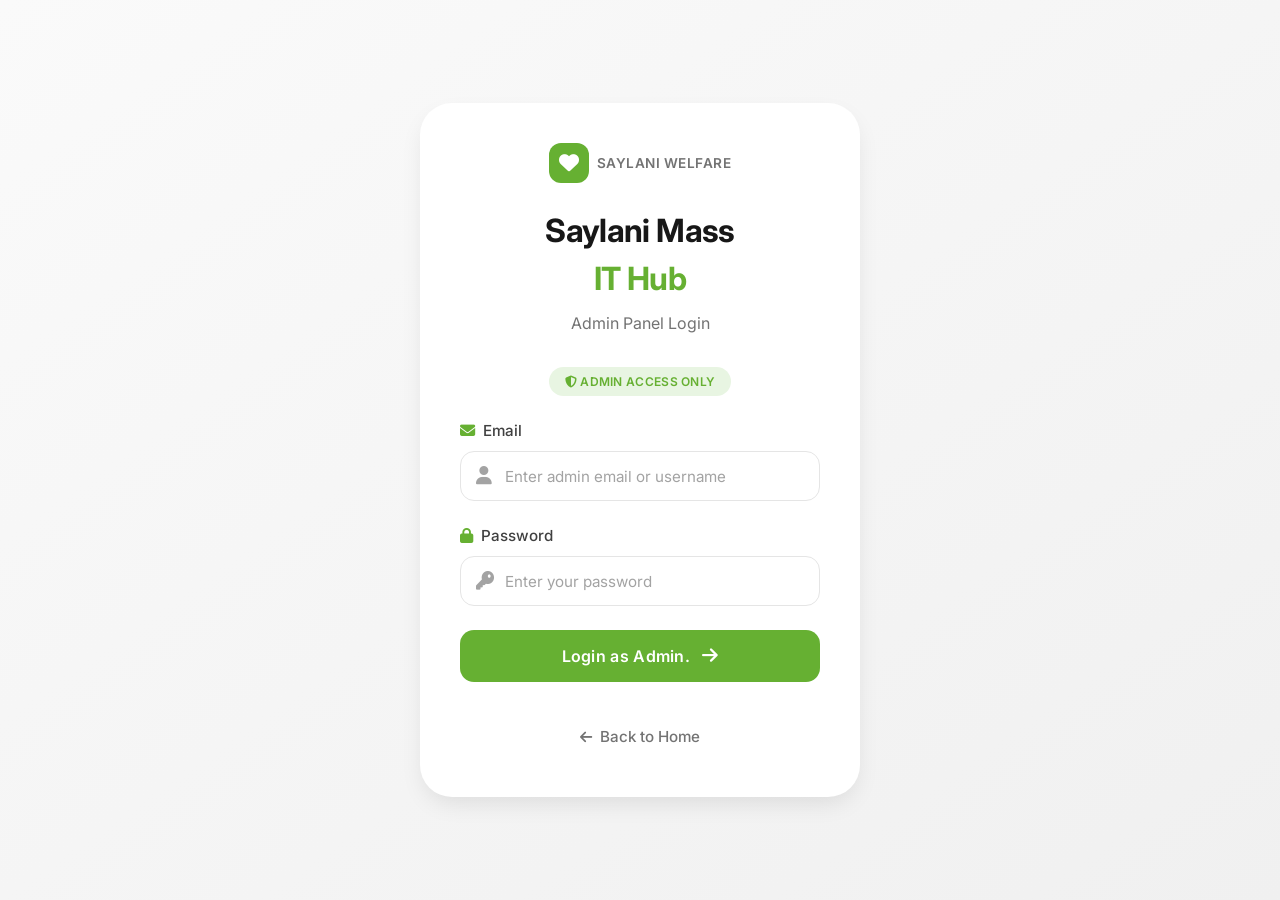
==== adminlogin.html @ 7fcb3e43 "first commit" ====
<!DOCTYPE html>
<html lang="en">
<head>
    <meta charset="UTF-8">
    <meta name="viewport" content="width=device-width, initial-scale=1.0, maximum-scale=1.0, user-scalable=yes">
    <title>Admin Login - Saylani Mass IT Hub</title>
    
    <!-- Font Awesome Icons -->
    <link rel="stylesheet" href="https://cdnjs.cloudflare.com/ajax/libs/font-awesome/6.5.0/css/all.min.css">
    <!-- Google Fonts - Inter -->
    <link href="https://fonts.googleapis.com/css2?family=Inter:wght@300;400;500;600;700&display=swap" rel="stylesheet">
    
    <style>
        :root {
            /* Saylani Green Theme - No Blue */
            --saylani-green: #66b032;
            --green-dark: #4f8c27;
            --green-light: #7bc043;
            --green-pale: #e8f5e2;
            
            /* Neutrals */
            --white: #ffffff;
            --gray-50: #fafafa;
            --gray-100: #f5f5f5;
            --gray-200: #e5e5e5;
            --gray-300: #d4d4d4;
            --gray-400: #a3a3a3;
            --gray-500: #737373;
            --gray-600: #525252;
            --gray-700: #404040;
            --gray-800: #262626;
            --gray-900: #171717;
            
            /* UI Elements */
            --success: #10b981;
            --success-bg: #d1fae5;
            --error: #dc2626;
            --error-bg: #fee2e2;
            --info: #2563eb;
            --info-bg: #dbeafe;
            
            --shadow-sm: 0 1px 2px 0 rgb(0 0 0 / 0.05);
            --shadow-md: 0 4px 6px -1px rgb(0 0 0 / 0.1);
            --shadow-lg: 0 10px 25px -5px rgb(0 0 0 / 0.1);
            --shadow-green: 0 10px 25px -5px rgba(102, 176, 50, 0.3);
            
            --transition: all 0.2s ease;
        }

        * {
            margin: 0;
            padding: 0;
            box-sizing: border-box;
        }

        body {
            font-family: 'Inter', -apple-system, BlinkMacSystemFont, 'Segoe UI', sans-serif;
            background: linear-gradient(145deg, var(--gray-50) 0%, #f0f0f0 100%);
            min-height: 100vh;
            display: flex;
            justify-content: center;
            align-items: center;
            padding: 1rem;
            color: var(--gray-900);
            line-height: 1.5;
            -webkit-font-smoothing: antialiased;
        }

        .login-container {
            background: var(--white);
            border-radius: 32px;
            box-shadow: var(--shadow-lg);
            padding: 2.5rem;
            width: 100%;
            max-width: 440px;
            text-align: center;
            animation: fadeIn 0.5s ease;
        }

        @keyframes fadeIn {
            from {
                opacity: 0;
                transform: translateY(10px);
            }
            to {
                opacity: 1;
                transform: translateY(0);
            }
        }

        /* Logo/Saylani Badge */
        .saylani-badge {
            display: flex;
            align-items: center;
            justify-content: center;
            gap: 0.5rem;
            margin-bottom: 1.5rem;
        }

        .badge-icon {
            width: 40px;
            height: 40px;
            background: var(--saylani-green);
            border-radius: 12px;
            display: flex;
            align-items: center;
            justify-content: center;
            color: white;
            font-size: 1.25rem;
            font-weight: 600;
        }

        .badge-text {
            font-size: 0.85rem;
            font-weight: 600;
            color: var(--gray-500);
            letter-spacing: 0.5px;
        }

        .logo {
            font-size: 2rem;
            font-weight: 700;
            color: var(--gray-900);
            margin-bottom: 0.5rem;
            letter-spacing: -0.02em;
        }

        .logo span {
            color: var(--saylani-green);
        }

        .subtitle {
            color: var(--gray-500);
            margin-bottom: 2rem;
            font-size: 1rem;
            font-weight: 400;
        }

        .admin-badge {
            display: inline-block;
            background: var(--green-pale);
            color: var(--saylani-green);
            font-size: 0.75rem;
            font-weight: 600;
            padding: 0.35rem 1rem;
            border-radius: 20px;
            letter-spacing: 0.3px;
            margin-bottom: 1.5rem;
        }

        .form-group {
            margin-bottom: 1.5rem;
            text-align: left;
        }

        label {
            display: block;
            margin-bottom: 0.5rem;
            font-weight: 500;
            color: var(--gray-700);
            font-size: 0.95rem;
        }

        .input-wrapper {
            position: relative;
            display: flex;
            align-items: center;
        }

        .input-icon {
            position: absolute;
            left: 1rem;
            color: var(--gray-400);
            font-size: 1.125rem;
            pointer-events: none;
        }

        input {
            width: 100%;
            padding: 0.875rem 1rem 0.875rem 2.75rem;
            font-size: 1rem;
            border: 1.5px solid var(--gray-200);
            border-radius: 14px;
            background: var(--white);
            color: var(--gray-900);
            transition: var(--transition);
            font-family: inherit;
        }

        input:hover {
            border-color: var(--gray-300);
        }

        input:focus {
            border-color: var(--saylani-green);
            outline: none;
            box-shadow: 0 0 0 4px rgba(102, 176, 50, 0.1);
        }

        input::placeholder {
            color: var(--gray-400);
            font-weight: 400;
            font-size: 0.95rem;
        }

        .btn {
            width: 100%;
            padding: 1rem;
            background: var(--saylani-green);
            color: var(--white);
            border: none;
            border-radius: 14px;
            font-size: 1rem;
            font-weight: 600;
            cursor: pointer;
            transition: var(--transition);
            display: flex;
            align-items: center;
            justify-content: center;
            gap: 0.75rem;
            font-family: inherit;
            letter-spacing: 0.3px;
            margin-bottom: 0.75rem;
        }

        .btn i {
            font-size: 1.125rem;
            transition: transform 0.2s ease;
        }

        .btn:hover {
            background: var(--green-dark);
            transform: translateY(-2px);
            box-shadow: var(--shadow-green);
        }

        .btn:hover i {
            transform: translateX(4px);
        }

        .btn:active {
            transform: translateY(0);
        }

        .btn-secondary {
            background: var(--gray-100);
            color: var(--gray-700);
            box-shadow: none;
        }

        .btn-secondary i {
            color: var(--saylani-green);
        }

        .btn-secondary:hover {
            background: var(--gray-200);
            transform: translateY(-2px);
            box-shadow: var(--shadow-md);
        }

        .btn-secondary:hover i {
            transform: none;
        }

        /* Demo Section */
        .demo-section {
            background: var(--gray-50);
            border-radius: 16px;
            padding: 1.25rem;
            margin: 1.5rem 0;
            text-align: left;
            border: 1px solid var(--gray-200);
        }

        .demo-header {
            display: flex;
            align-items: center;
            gap: 0.5rem;
            margin-bottom: 1rem;
        }

        .demo-header i {
            color: var(--saylani-green);
            font-size: 1rem;
        }

        .demo-section h3 {
            color: var(--gray-700);
            font-size: 0.95rem;
            font-weight: 600;
            margin: 0;
        }

        .demo-credentials {
            background: var(--white);
            border-radius: 12px;
            padding: 1rem;
            border: 1px solid var(--gray-200);
        }

        .demo-credentials p {
            margin: 0.5rem 0;
            font-size: 0.95rem;
            color: var(--gray-600);
            display: flex;
            align-items: center;
            gap: 0.5rem;
        }

        .demo-credentials i {
            color: var(--saylani-green);
            font-size: 0.875rem;
            width: 20px;
        }

        .demo-credentials strong {
            color: var(--gray-900);
            font-weight: 600;
            min-width: 70px;
        }

        .demo-credentials span {
            color: var(--gray-500);
            font-family: monospace;
            background: var(--gray-100);
            padding: 0.25rem 0.5rem;
            border-radius: 6px;
        }

        /* Message Styles */
        .message {
            margin-top: 1.5rem;
            padding: 1rem;
            border-radius: 12px;
            text-align: center;
            font-size: 0.95rem;
            display: flex;
            align-items: center;
            justify-content: center;
            gap: 0.5rem;
            animation: slideIn 0.3s ease;
        }

        @keyframes slideIn {
            from {
                opacity: 0;
                transform: translateY(-10px);
            }
            to {
                opacity: 1;
                transform: translateY(0);
            }
        }

        .message i {
            font-size: 1.125rem;
        }

        .success {
            background-color: var(--success-bg);
            color: #065f46;
            border: 1px solid #a7f3d0;
        }

        .error {
            background-color: var(--error-bg);
            color: #991b1b;
            border: 1px solid #fecaca;
        }

        .info {
            background-color: var(--info-bg);
            color: #1e40af;
            border: 1px solid #bfdbfe;
        }

        .back-link {
            display: inline-flex;
            align-items: center;
            gap: 0.5rem;
            margin-top: 1.5rem;
            color: var(--gray-500);
            text-decoration: none;
            font-weight: 500;
            font-size: 0.95rem;
            transition: var(--transition);
            padding: 0.5rem 1rem;
            border-radius: 20px;
        }

        .back-link i {
            font-size: 0.875rem;
            transition: transform 0.2s ease;
        }

        .back-link:hover {
            color: var(--saylani-green);
            background: var(--green-pale);
        }

        .back-link:hover i {
            transform: translateX(-4px);
        }

        /* Responsive Design */
        @media (max-width: 480px) {
            body {
                padding: 0.75rem;
                background: var(--white);
            }

            .login-container {
                padding: 1.5rem;
                border-radius: 24px;
                box-shadow: var(--shadow-md);
            }

            .logo {
                font-size: 1.75rem;
            }

            .subtitle {
                font-size: 0.95rem;
                margin-bottom: 1.5rem;
            }

            .input-wrapper {
                margin-bottom: 0;
            }

            input {
                padding: 0.875rem 1rem 0.875rem 2.5rem;
                font-size: 0.95rem;
            }

            .btn {
                padding: 0.875rem;
                font-size: 0.95rem;
            }

            .demo-section {
                padding: 1rem;
            }

            .demo-credentials p {
                font-size: 0.875rem;
            }

            .message {
                padding: 0.875rem;
                font-size: 0.875rem;
            }
        }

        /* Very small phones */
        @media (max-width: 360px) {
            .login-container {
                padding: 1.25rem;
            }

            .logo {
                font-size: 1.5rem;
            }

            .demo-credentials p {
                flex-wrap: wrap;
            }

            .demo-credentials strong {
                min-width: auto;
            }
        }

        /* Height-based adjustments */
        @media (max-height: 700px) {
            .login-container {
                padding: 1.5rem;
            }

            .demo-section {
                margin: 1rem 0;
            }
        }

        /* Touch device optimizations */
        @media (hover: none) and (pointer: coarse) {
            .btn:hover,
            .btn-secondary:hover,
            .back-link:hover {
                transform: none;
                box-shadow: none;
            }

            input:hover {
                border-color: var(--gray-200);
            }
        }

        /* Loading state */
        .btn-loading {
            position: relative;
            pointer-events: none;
            opacity: 0.8;
        }

        .btn-loading .btn-text {
            visibility: hidden;
        }

        .btn-loading::after {
            content: '';
            position: absolute;
            width: 1.25rem;
            height: 1.25rem;
            border: 2px solid transparent;
            border-top-color: white;
            border-radius: 50%;
            animation: button-spin 0.6s linear infinite;
        }

        @keyframes button-spin {
            to { transform: rotate(360deg); }
        }

        /* Accessibility */
        :focus-visible {
            outline: 2px solid var(--saylani-green);
            outline-offset: 2px;
        }

        ::selection {
            background: var(--saylani-green);
            color: white;
        }
    </style>
</head>
<body>
    <div class="login-container">
        <!-- Saylani Badge -->
        <div class="saylani-badge">
            <div class="badge-icon">
                <i class="fas fa-heart"></i>
            </div>
            <div class="badge-text">SAYLANI WELFARE</div>
        </div>

        <!-- Logo -->
        <div class="logo">
            Saylani Mass<span><br>IT Hub</span>
        </div>
        <div class="subtitle">Admin Panel Login</div>
        
        <!-- Admin Badge -->
        <div class="admin-badge">
            <i class="fas fa-shield-alt"></i> ADMIN ACCESS ONLY
        </div>
        
        <!-- Login Form -->
        <form id="adminLoginForm">
            <div class="form-group">
                <label for="adminEmail">
                    <i class="fas fa-envelope" style="color: var(--saylani-green); margin-right: 0.25rem;"></i> Email
                </label>
                <div class="input-wrapper">
                    <i class="fas fa-user input-icon"></i>
                    <input type="text" id="adminEmail" placeholder="Enter admin email or username" required>
                </div>
            </div>
            
            <div class="form-group">
                <label for="adminPassword">
                    <i class="fas fa-lock" style="color: var(--saylani-green); margin-right: 0.25rem;"></i> Password
                </label>
                <div class="input-wrapper">
                    <i class="fas fa-key input-icon"></i>
                    <input type="password" id="adminPassword" placeholder="Enter your password" required>
                </div>
            </div>
            
            <button type="submit" class="btn" id="loginBtn">
                <span class="btn-text">Login as Admin.</span>
                <i class="fas fa-arrow-right"></i>
            </button>
        </form>

        
        
        <!-- Message Area -->
        <div id="loginMessage" class="message" style="display: none;"></div>
        
       
        
        <!-- Back Link -->
        <a href="index.html" class="back-link">
            <i class="fas fa-arrow-left"></i>
            Back to Home
        </a>
    </div>

    <script>
        // Admin Login Script - Saylani Green Theme
        const adminLoginForm = document.getElementById('adminLoginForm');
        const loginMessage = document.getElementById('loginMessage');
        const autoFillBtn = document.getElementById('autoFillBtn');
        const loginBtn = document.getElementById('loginBtn');

        // Pre-defined admin credentials
        const ADMIN_CREDENTIALS = {
            email: 'admin',
            password: 'admin123'
        };

        // Auto-fill demo credentials
        autoFillBtn.addEventListener('click', () => {
            document.getElementById('adminEmail').value = ADMIN_CREDENTIALS.email;
            document.getElementById('adminPassword').value = ADMIN_CREDENTIALS.password;
            
            // Show success message
            showMessage('Demo credentials filled! Click login to continue.', 'info');
        });

        // Function to show messages
        function showMessage(text, type) {
            loginMessage.textContent = text;
            loginMessage.className = `message ${type}`;
            loginMessage.style.display = 'flex';
            
            // Add icon based on type
            const icon = document.createElement('i');
            if (type === 'success') {
                icon.className = 'fas fa-check-circle';
            } else if (type === 'error') {
                icon.className = 'fas fa-exclamation-circle';
            } else if (type === 'info') {
                icon.className = 'fas fa-info-circle';
            }
            
            loginMessage.innerHTML = '';
            loginMessage.appendChild(icon);
            loginMessage.appendChild(document.createTextNode(text));
        }

        // Login form submission
        adminLoginForm.addEventListener('submit', (e) => {
            e.preventDefault();

            const email = document.getElementById('adminEmail').value.trim();
            const password = document.getElementById('adminPassword').value.trim();

            // Add loading state
            loginBtn.classList.add('btn-loading');

            // Simulate API call
            setTimeout(() => {
                if (email === ADMIN_CREDENTIALS.email && password === ADMIN_CREDENTIALS.password) {
                    showMessage('Login successful! Redirecting to Admin Panel...', 'success');
                    
                    // Store admin session
                    localStorage.setItem('adminLoggedIn', 'true');
                    localStorage.setItem('adminEmail', email);
                    localStorage.setItem('adminLoginTime', new Date().toISOString());
                    
                    // Redirect to admin panel
                    setTimeout(() => {
                        window.location.href = 'admin-panel.html';
                    }, 1500);
                } else {
                    showMessage('Invalid email or password! Use demo credentials: admin / admin123', 'error');
                    loginBtn.classList.remove('btn-loading');
                }
            }, 800);
        });

        // Auto-fill on page load
        document.addEventListener('DOMContentLoaded', () => {
            // Auto-fill demo credentials
            document.getElementById('adminEmail').value = ADMIN_CREDENTIALS.email;
            document.getElementById('adminPassword').value = ADMIN_CREDENTIALS.password;
            
            // Check if already logged in
            if (localStorage.getItem('adminLoggedIn') === 'true') {
                // Optional: Add a small delay to show message before redirect
                showMessage('You are already logged in! Redirecting...', 'info');
                setTimeout(() => {
                    window.location.href = 'admin-panel.html';
                }, 1000);
            }
        });

        // Toggle password visibility (optional feature)
        function togglePasswordVisibility() {
            const passwordInput = document.getElementById('adminPassword');
            const type = passwordInput.getAttribute('type') === 'password' ? 'text' : 'password';
            passwordInput.setAttribute('type', type);
        }

        // Add keyboard support (Enter key on auto-fill button)
        autoFillBtn.addEventListener('keypress', (e) => {
            if (e.key === 'Enter' || e.keyCode === 13) {
                autoFillBtn.click();
            }
        });

        // Clear any old session data on logout (optional)
        window.addEventListener('pageshow', (event) => {
            if (event.persisted) {
                // Page loaded from cache (like back button)
                const emailInput = document.getElementById('adminEmail');
                const passwordInput = document.getElementById('adminPassword');
                if (emailInput) emailInput.value = ADMIN_CREDENTIALS.email;
                if (passwordInput) passwordInput.value = ADMIN_CREDENTIALS.password;
            }
        });
    </script>
</body>
</html>
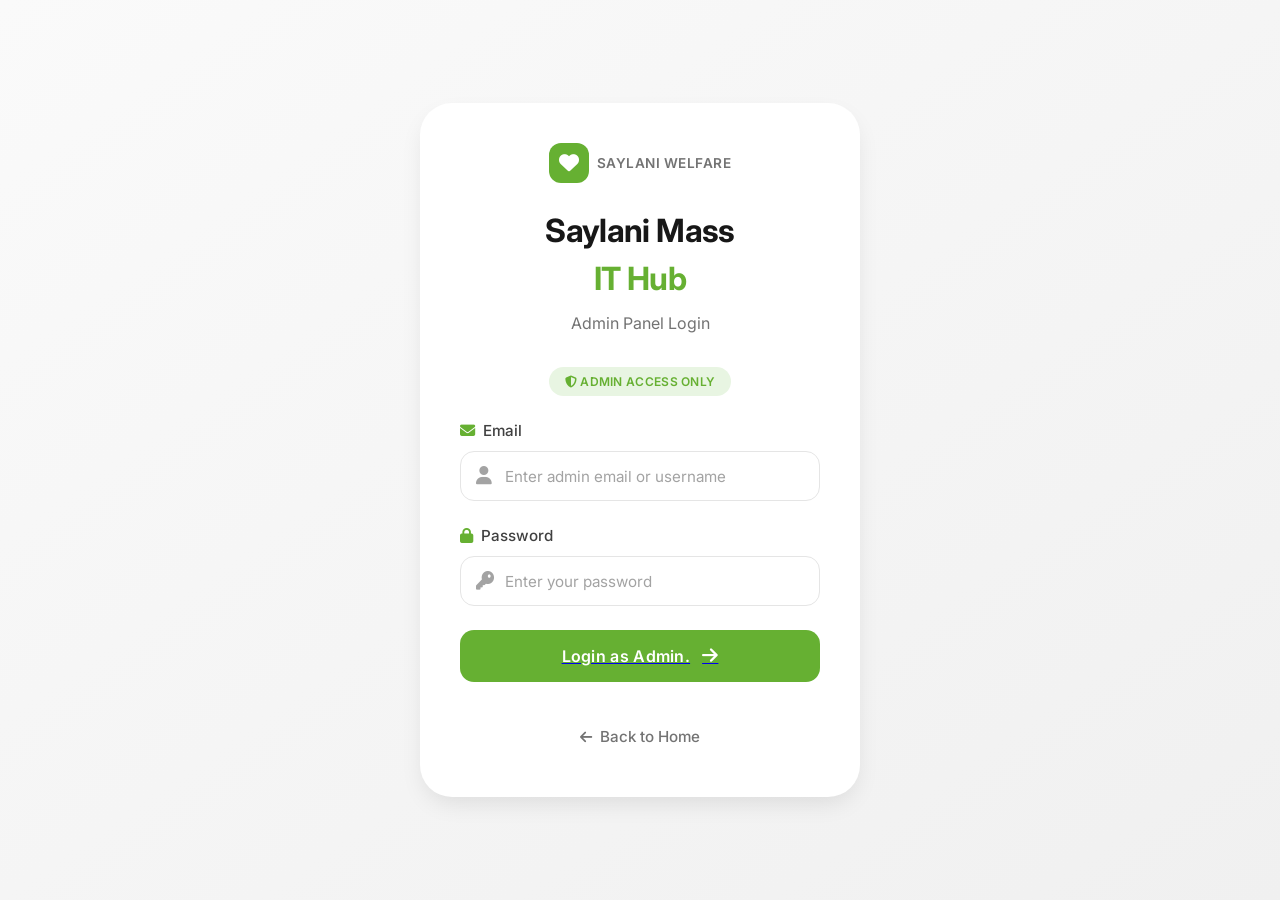
==== commit d99717b8: "task perform" ====
--- a/adminlogin.html
+++ b/adminlogin.html
@@ -577,7 +577,7 @@
                 </div>
             </div>
             
-            <button type="submit" class="btn" id="loginBtn">
+           <a href="admin dashboard.html"> <button type="submit" class="btn" id="loginBtn">
                 <span class="btn-text">Login as Admin.</span>
                 <i class="fas fa-arrow-right"></i>
             </button>
@@ -662,7 +662,7 @@
                     
                     // Redirect to admin panel
                     setTimeout(() => {
-                        window.location.href = 'admin-panel.html';
+                        window.location.href = 'admin dashboard.html';
                     }, 1500);
                 } else {
                     showMessage('Invalid email or password! Use demo credentials: admin / admin123', 'error');
@@ -682,7 +682,7 @@
                 // Optional: Add a small delay to show message before redirect
                 showMessage('You are already logged in! Redirecting...', 'info');
                 setTimeout(() => {
-                    window.location.href = 'admin-panel.html';
+                    window.location.href = 'admin dashboard.html';
                 }, 1000);
             }
         });
